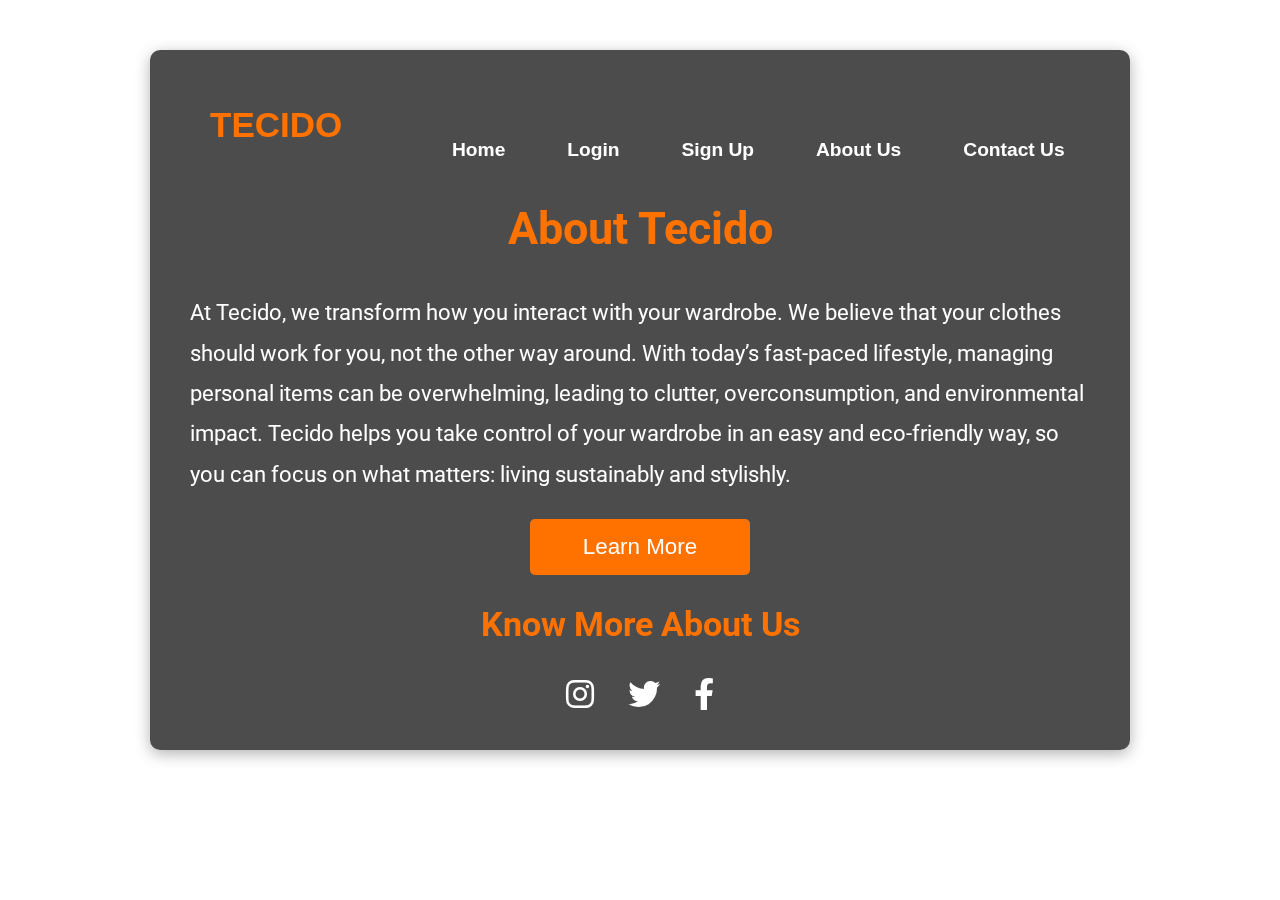
==== templates/about.html @ b3479c62 "Small changes" ====
<!DOCTYPE html>
<html lang="en">
  <head>
    <meta charset="UTF-8" />
    <meta name="viewport" content="width=device-width, initial-scale=1.0" />
    <title>About Tecido</title>
    <link
      href="https://fonts.googleapis.com/css2?family=Roboto:wght@400;700&display=swap"
      rel="stylesheet"
    />
    <link rel="stylesheet" href="/static/styles/about.css" />
    <link
      rel="stylesheet"
      href="https://cdnjs.cloudflare.com/ajax/libs/font-awesome/6.0.0-beta3/css/all.min.css"
    />
    <!-- Font Awesome for icons -->
  </head>
  <body>
    <div class="content">
      <div class="navbar">
        <div class="icon">
          <h2 class="logo">TECIDO</h2>
        </div>
        <div class="menu">
          <ul>
            <li><a href="/">Home</a></li>
            <li><a href="/login">Login</a></li>
            <li><a href="/signup">Sign Up</a></li>
            <li><a href="/about">About Us</a></li>
            <li><a href="/contactus">Contact Us</a></li>
          </ul>
        </div>
      </div>
      <h2>About Tecido</h2>
      <p id="initial-content">
        At Tecido, we transform how you interact with your wardrobe. We believe
        that your clothes should work for you, not the other way around. With
        today’s fast-paced lifestyle, managing personal items can be
        overwhelming, leading to clutter, overconsumption, and environmental
        impact. Tecido helps you take control of your wardrobe in an easy and
        eco-friendly way, so you can focus on what matters: living sustainably
        and stylishly.
      </p>

      <div id="more-content">
        <h3>How It Works</h3>
        <ul>
          <li>
            <strong>Organize:</strong> Keep track of all your clothing and
            accessories in one place, creating a virtual wardrobe that’s easy to
            navigate.
          </li>
          <li>
            <strong>Plan:</strong> Mix and match items to create outfits without
            rummaging through piles of clothes.
          </li>
          <li>
            <strong>Track:</strong> See how often you wear items and receive
            recommendations on what to keep or donate for a clutter-free
            lifestyle.
          </li>
          <li>
            <strong>Sustain:</strong> Gain insights into how your choices affect
            the environment, helping you reduce overconsumption and live more
            sustainably.
          </li>
        </ul>

        <h3>Our Values</h3>
        <ul>
          <li>
            <strong>Sustainability:</strong> We prioritize eco-friendly
            solutions to help you make thoughtful, lasting choices.
          </li>
          <li>
            <strong>Simplicity:</strong> We believe in a clean, simple user
            experience that makes organizing your wardrobe a breeze.
          </li>
          <li>
            <strong>Mindfulness:</strong> Encouraging conscious consumption for
            a balanced, clutter-free life.
          </li>
          <li>
            <strong>Style:</strong> We want you to rediscover the potential of
            your wardrobe and enjoy fashion without compromise.
          </li>
        </ul>

        <h3>Join Us</h3>
        <p>
          Join thousands of others who are decluttering their lives and reducing
          their environmental impact with Tecido. Start your journey toward a
          more sustainable, organized wardrobe today!
        </p>
      </div>

      <button id="learn-more-btn" onclick="toggleContent()">Learn More</button>

      <!-- Social Media Links Section -->
      <div class="social-media">
        <h3>Know More About Us</h3>
        <a
          href="https://www.instagram.com/yourprofile"
          target="_blank"
          class="fab fa-instagram"
        ></a>
        <a
          href="https://twitter.com/yourprofile"
          target="_blank"
          class="fab fa-twitter"
        ></a>
        <a
          href="https://www.facebook.com/yourprofile"
          target="_blank"
          class="fab fa-facebook-f"
        ></a>
      </div>
    </div>

    <script>
      function toggleContent() {
        var moreContent = document.getElementById("more-content");
        var button = document.getElementById("learn-more-btn");
        if (moreContent.style.display === "none") {
          moreContent.style.display = "block";
          button.innerText = "Show Less";
        } else {
          moreContent.style.display = "none";
          button.innerText = "Learn More";
        }
      }
    </script>
  </body>
</html>
---- static/styles/about.css ----
body {
  font-family: "Roboto", sans-serif;
  background-image: url("/static/11.jpg"); /* Use the image name here */
  background-size: cover; /* This makes the background image cover the entire viewport */
  background-position: 30% center; /* Move the background image more to the left */
  background-repeat: no-repeat; /* This prevents the background image from repeating */
  color: #ffffff;
  margin: 0;
  padding: 0;
  box-sizing: border-box;
}
.navbar {
  width: 1200px;
  height: 75px;
  margin: auto;
  display: flex;
  flex-direction: row;
}

.icon {
  width: 200px;
  float: left;
  height: 70px;
}

.logo {
  color: #ff7200;
  font-size: 35px;
  font-family: Arial;
  padding-left: 20px;
  float: left;
  padding-top: 10px;
  margin-top: 5px;
}

.menu {
  width: 700px;
  float: left;
  height: 75px;
}

ul {
  float: left;
  display: flex;
  align-items: center;
  justify-content: flex-end;
}

ul li {
  list-style: none;
  margin-left: 62px;
  margin-top: 27px;
  font-size: 1.2rem;
}

ul li a {
  text-decoration: none;
  color: #fff;
  font-family: Arial;
  font-weight: bold;
  transition: 0.4s ease-in-out;
}

ul li a:hover {
  color: #ff7200;
}

.content {
  background: rgba(0, 0, 0, 0.7); /* Semi-transparent black for glass effect */
  color: #ffffff;
  padding: 40px;
  border-radius: 10px;
  max-width: 900px;
  margin: 50px auto;
  box-shadow: 0 4px 15px rgba(0, 0, 0, 0.3);
  backdrop-filter: blur(10px); /* Blur effect for glassy look */
}

h2,
h3 {
  color: #ff7200; /* Orange color for main headings */
  font-size: 2.8em; /* Increased font size */
  text-align: center;
}

h3 {
  font-size: 2.1em;
  margin-top: 30px;
}

p,
li {
  line-height: 1.8;
  font-size: 1.4em; /* Increased font size for simple sentences */
  color: #ffffff; /* Simple sentences in white */
}

ul {
  list-style-type: none;
  padding: 0;
}

li {
  margin-bottom: 15px;
}

#more-content {
  display: none;
  margin-top: 15px;
  padding: 20px; /* Padding inside the box */
  border: 2px solid #e66000; /* Border color */
  border-radius: 10px; /* Rounded corners */
  background-color: rgba(
    255,
    255,
    255,
    0.1
  ); /* Slightly transparent background */
}

#learn-more-btn {
  display: block;
  background-color: #ff7200; /* Orange background */
  color: white;
  border: none;
  padding: 15px 25px;
  cursor: pointer;
  border-radius: 5px;
  text-align: center;
  font-size: 1.4em; /* Larger button text */
  transition: background-color 0.3s ease, transform 0.2s ease; /* Add transform transition */
  margin: 25px auto;
  width: 220px;
}

#learn-more-btn:hover {
  background-color: #e66000; /* Darker orange on hover */
  transform: scale(1.05); /* Slightly enlarge button on hover */
}

/* Media Queries for responsive design */
@media screen and (max-width: 768px) {
  .content {
    padding: 25px;
  }

  h2 {
    font-size: 2.4em;
  }

  h3 {
    font-size: 1.8em;
  }

  p {
    font-size: 1.2em;
  }

  #learn-more-btn {
    width: 100%;
    font-size: 1.2em;
  }
}

/* Social Media Links Style */
.social-media {
  text-align: center;
  margin-top: 20px;
}

.social-media a {
  margin: 0 15px;
  color: #ffffff; /* Icon color */
  font-size: 2em; /* Size of icons */
  text-decoration: none;
  transition: color 0.3s ease;
}

.social-media a:hover {
  color: #ff7200; /* Change color on hover */
}
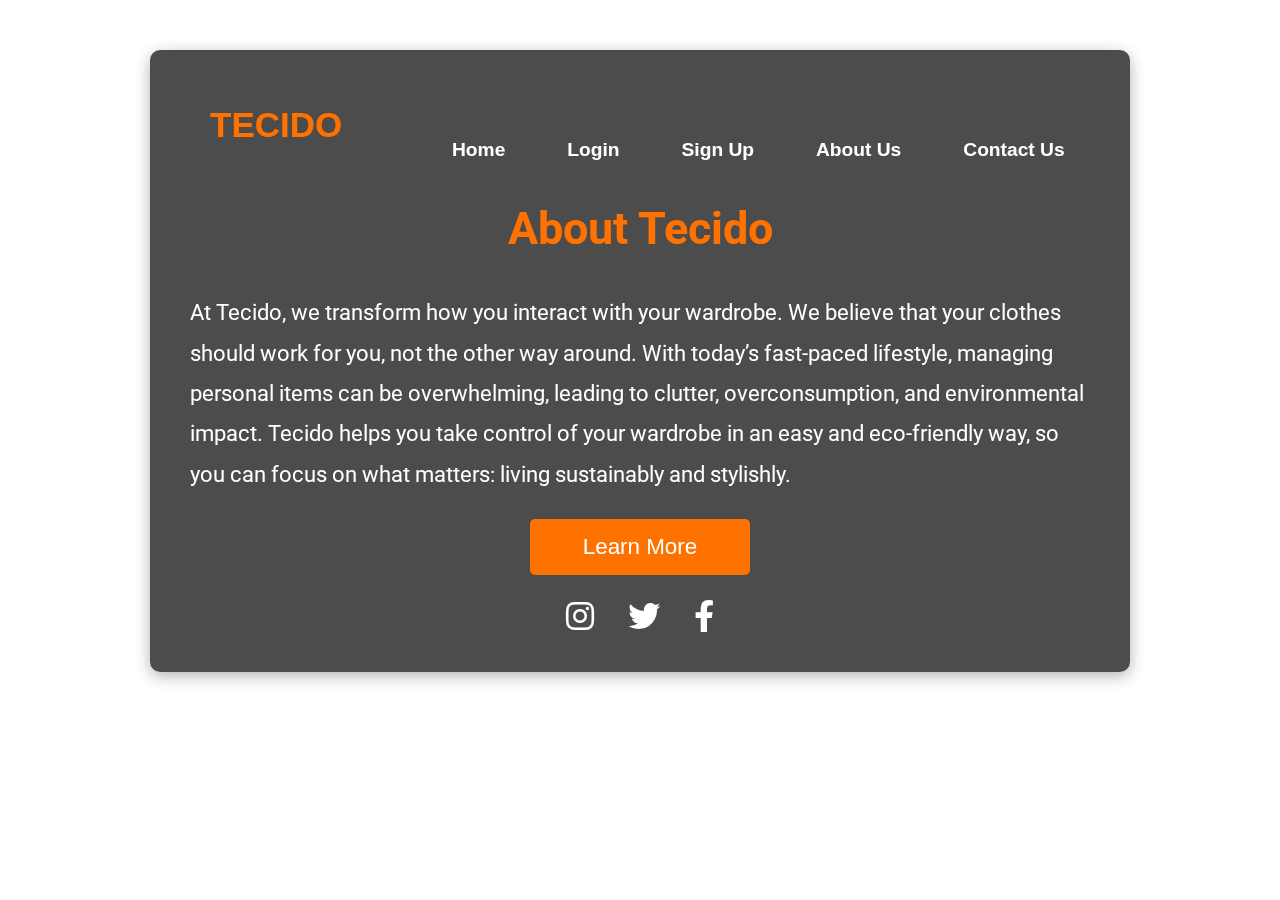
==== commit 5117c60a: "Cards done in home page" ====
--- a/templates/about.html
+++ b/templates/about.html
@@ -98,7 +98,7 @@
 
       <!-- Social Media Links Section -->
       <div class="social-media">
-        <h3>Know More About Us</h3>
+        <!-- <h3>Know More About Us</h3> -->
         <a
           href="https://www.instagram.com/yourprofile"
           target="_blank"
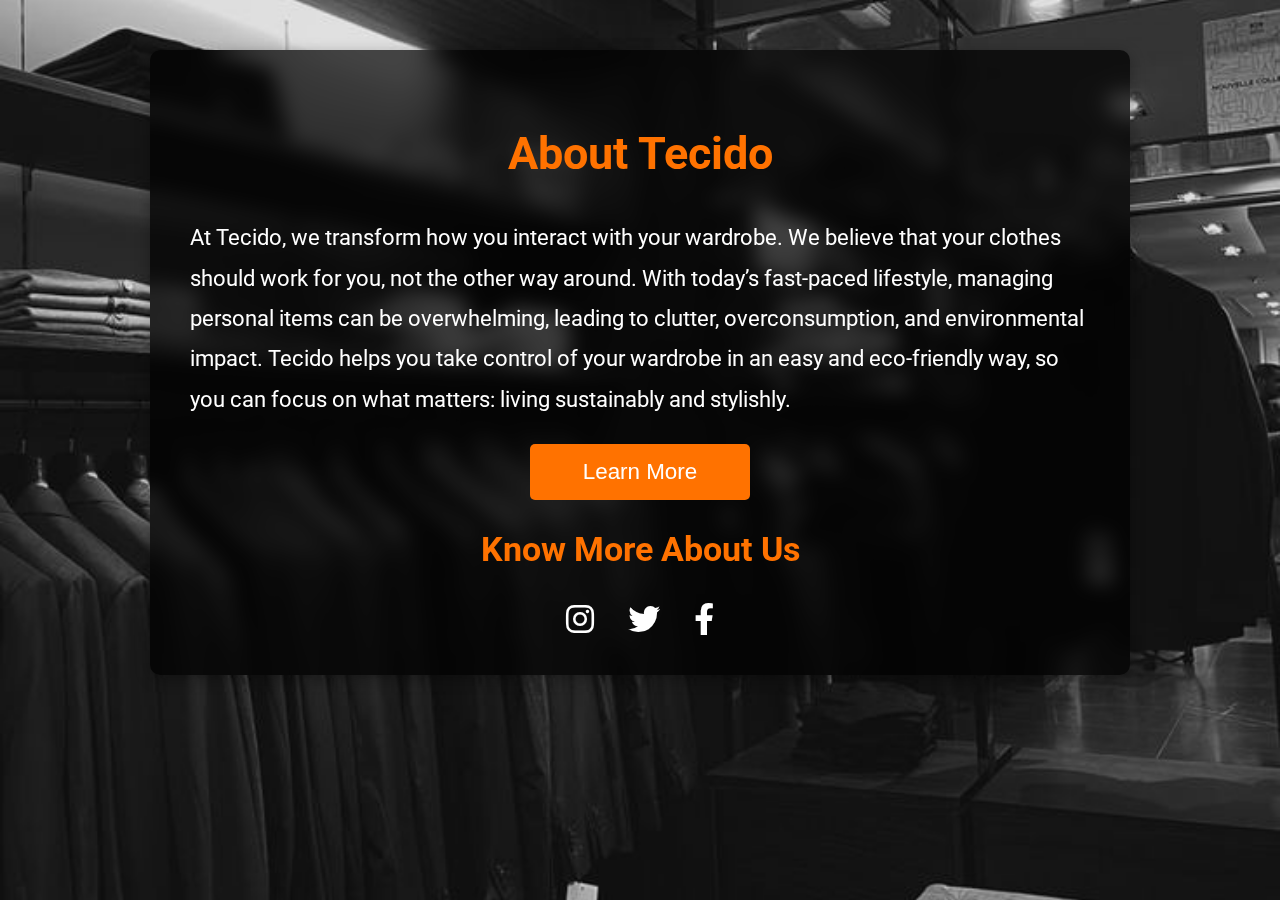
==== commit 6dbfc449: "about page" ====
--- a/templates/about.html
+++ b/templates/about.html
@@ -1,134 +1,184 @@
 <!DOCTYPE html>
 <html lang="en">
-  <head>
-    <meta charset="UTF-8" />
-    <meta name="viewport" content="width=device-width, initial-scale=1.0" />
-    <title>About Tecido</title>
-    <link
-      href="https://fonts.googleapis.com/css2?family=Roboto:wght@400;700&display=swap"
-      rel="stylesheet"
-    />
-    <link rel="stylesheet" href="/static/styles/about.css" />
-    <link
-      rel="stylesheet"
-      href="https://cdnjs.cloudflare.com/ajax/libs/font-awesome/6.0.0-beta3/css/all.min.css"
-    />
-    <!-- Font Awesome for icons -->
-  </head>
-  <body>
-    <div class="content">
-      <div class="navbar">
-        <div class="icon">
-          <h2 class="logo">TECIDO</h2>
-        </div>
-        <div class="menu">
-          <ul>
-            <li><a href="/">Home</a></li>
-            <li><a href="/login">Login</a></li>
-            <li><a href="/signup">Sign Up</a></li>
-            <li><a href="/about">About Us</a></li>
-            <li><a href="/contactus">Contact Us</a></li>
-          </ul>
-        </div>
-      </div>
-      <h2>About Tecido</h2>
-      <p id="initial-content">
-        At Tecido, we transform how you interact with your wardrobe. We believe
-        that your clothes should work for you, not the other way around. With
-        today’s fast-paced lifestyle, managing personal items can be
-        overwhelming, leading to clutter, overconsumption, and environmental
-        impact. Tecido helps you take control of your wardrobe in an easy and
-        eco-friendly way, so you can focus on what matters: living sustainably
-        and stylishly.
-      </p>
+<head>
+  <meta charset="UTF-8">
+  <meta name="viewport" content="width=device-width, initial-scale=1.0">
+  <title>About Tecido</title>
+  <link href="https://fonts.googleapis.com/css2?family=Roboto:wght@400;700&display=swap" rel="stylesheet">
+  <link rel="stylesheet" href="https://cdnjs.cloudflare.com/ajax/libs/font-awesome/6.0.0-beta3/css/all.min.css"> <!-- Font Awesome for icons -->
+  <style>
+    body {
+      font-family: 'Roboto', sans-serif;
+      background-image: url('/static/11.jpg'); /* Use the image name here */
+      background-size: cover; /* This makes the background image cover the entire viewport */
+      background-position: 30% center; /* Move the background image more to the left */
+      background-repeat: no-repeat; /* This prevents the background image from repeating */
+      color: #ffffff;
+      margin: 0;
+      padding: 0;
+      box-sizing: border-box;
+    }
 
-      <div id="more-content">
-        <h3>How It Works</h3>
-        <ul>
-          <li>
-            <strong>Organize:</strong> Keep track of all your clothing and
-            accessories in one place, creating a virtual wardrobe that’s easy to
-            navigate.
-          </li>
-          <li>
-            <strong>Plan:</strong> Mix and match items to create outfits without
-            rummaging through piles of clothes.
-          </li>
-          <li>
-            <strong>Track:</strong> See how often you wear items and receive
-            recommendations on what to keep or donate for a clutter-free
-            lifestyle.
-          </li>
-          <li>
-            <strong>Sustain:</strong> Gain insights into how your choices affect
-            the environment, helping you reduce overconsumption and live more
-            sustainably.
-          </li>
-        </ul>
+    .content {
+      background: rgba(0, 0, 0, 0.7); /* Semi-transparent black for glass effect */
+      color: #ffffff;
+      padding: 40px;
+      border-radius: 10px;
+      max-width: 900px;
+      margin: 50px auto;
+      box-shadow: 0 4px 15px rgba(0, 0, 0, 0.3);
+      backdrop-filter: blur(10px); /* Blur effect for glassy look */
+    }
 
-        <h3>Our Values</h3>
-        <ul>
-          <li>
-            <strong>Sustainability:</strong> We prioritize eco-friendly
-            solutions to help you make thoughtful, lasting choices.
-          </li>
-          <li>
-            <strong>Simplicity:</strong> We believe in a clean, simple user
-            experience that makes organizing your wardrobe a breeze.
-          </li>
-          <li>
-            <strong>Mindfulness:</strong> Encouraging conscious consumption for
-            a balanced, clutter-free life.
-          </li>
-          <li>
-            <strong>Style:</strong> We want you to rediscover the potential of
-            your wardrobe and enjoy fashion without compromise.
-          </li>
-        </ul>
+    h2, h3 {
+      color: #ff7200; /* Orange color for main headings */
+      font-size: 2.8em; /* Increased font size */
+      text-align: center;
+    }
 
-        <h3>Join Us</h3>
-        <p>
-          Join thousands of others who are decluttering their lives and reducing
-          their environmental impact with Tecido. Start your journey toward a
-          more sustainable, organized wardrobe today!
-        </p>
-      </div>
+    h3 {
+      font-size: 2.1em;
+      margin-top: 30px;
+    }
 
-      <button id="learn-more-btn" onclick="toggleContent()">Learn More</button>
+    p, li {
+      line-height: 1.8;
+      font-size: 1.4em; /* Increased font size for simple sentences */
+      color: #ffffff; /* Simple sentences in white */
+    }
 
-      <!-- Social Media Links Section -->
-      <div class="social-media">
-        <!-- <h3>Know More About Us</h3> -->
-        <a
-          href="https://www.instagram.com/yourprofile"
-          target="_blank"
-          class="fab fa-instagram"
-        ></a>
-        <a
-          href="https://twitter.com/yourprofile"
-          target="_blank"
-          class="fab fa-twitter"
-        ></a>
-        <a
-          href="https://www.facebook.com/yourprofile"
-          target="_blank"
-          class="fab fa-facebook-f"
-        ></a>
-      </div>
+    ul {
+      list-style-type: none;
+      padding: 0;
+    }
+
+    li {
+      margin-bottom: 15px;
+    }
+
+    #more-content {
+      display: none;
+      margin-top: 15px;
+      padding: 20px; /* Padding inside the box */
+      border: 2px solid #e66000; /* Border color */
+      border-radius: 10px; /* Rounded corners */
+      background-color: rgba(255, 255, 255, 0.1); /* Slightly transparent background */
+    }
+
+    #learn-more-btn {
+      display: block;
+      background-color: #ff7200; /* Orange background */
+      color: white;
+      border: none;
+      padding: 15px 25px;
+      cursor: pointer;
+      border-radius: 5px;
+      text-align: center;
+      font-size: 1.4em; /* Larger button text */
+      transition: background-color 0.3s ease, transform 0.2s ease; /* Add transform transition */
+      margin: 25px auto;
+      width: 220px;
+    }
+
+    #learn-more-btn:hover {
+      background-color: #e66000; /* Darker orange on hover */
+      transform: scale(1.05); /* Slightly enlarge button on hover */
+    }
+
+    /* Media Queries for responsive design */
+    @media screen and (max-width: 768px) {
+      .content {
+        padding: 25px;
+      }
+
+      h2 {
+        font-size: 2.4em;
+      }
+
+      h3 {
+        font-size: 1.8em;
+      }
+
+      p {
+        font-size: 1.2em;
+      }
+
+      #learn-more-btn {
+        width: 100%;
+        font-size: 1.2em;
+      }
+    }
+
+    /* Social Media Links Style */
+    .social-media {
+      text-align: center;
+      margin-top: 20px;
+    }
+
+    .social-media a {
+      margin: 0 15px;
+      color: #ffffff; /* Icon color */
+      font-size: 2em; /* Size of icons */
+      text-decoration: none;
+      transition: color 0.3s ease;
+    }
+
+    .social-media a:hover {
+      color: #ff7200; /* Change color on hover */
+    }
+  </style>
+</head>
+<body>
+
+  <div class="content">
+    <h2>About Tecido</h2>
+    <p id="initial-content">At Tecido, we transform how you interact with your wardrobe. We believe that your clothes should work for you, not the other way around. With today’s fast-paced lifestyle, managing personal items can be overwhelming, leading to clutter, overconsumption, and environmental impact. Tecido helps you take control of your wardrobe in an easy and eco-friendly way, so you can focus on what matters: living sustainably and stylishly.</p>
+    
+    <div id="more-content">
+      <h3>How It Works</h3>
+      <ul>
+        <li><strong>Organize:</strong> Keep track of all your clothing and accessories in one place, creating a virtual wardrobe that’s easy to navigate.</li>
+        <li><strong>Plan:</strong> Mix and match items to create outfits without rummaging through piles of clothes.</li>
+        <li><strong>Track:</strong> See how often you wear items and receive recommendations on what to keep or donate for a clutter-free lifestyle.</li>
+        <li><strong>Sustain:</strong> Gain insights into how your choices affect the environment, helping you reduce overconsumption and live more sustainably.</li>
+      </ul>
+      
+      <h3>Our Values</h3>
+      <ul>
+        <li><strong>Sustainability:</strong> We prioritize eco-friendly solutions to help you make thoughtful, lasting choices.</li>
+        <li><strong>Simplicity:</strong> We believe in a clean, simple user experience that makes organizing your wardrobe a breeze.</li>
+        <li><strong>Mindfulness:</strong> Encouraging conscious consumption for a balanced, clutter-free life.</li>
+        <li><strong>Style:</strong> We want you to rediscover the potential of your wardrobe and enjoy fashion without compromise.</li>
+      </ul>
+      
+      <h3>Join Us</h3>
+      <p>Join thousands of others who are decluttering their lives and reducing their environmental impact with Tecido. Start your journey toward a more sustainable, organized wardrobe today!</p>
     </div>
 
-    <script>
-      function toggleContent() {
-        var moreContent = document.getElementById("more-content");
-        var button = document.getElementById("learn-more-btn");
-        if (moreContent.style.display === "none") {
-          moreContent.style.display = "block";
-          button.innerText = "Show Less";
-        } else {
-          moreContent.style.display = "none";
-          button.innerText = "Learn More";
-        }
+    <button id="learn-more-btn" onclick="toggleContent()">Learn More</button>
+
+    <!-- Social Media Links Section -->
+    <div class="social-media">
+      <h3>Know More About Us</h3>
+      <a href="https://www.instagram.com/yourprofile" target="_blank" class="fab fa-instagram"></a>
+      <a href="https://twitter.com/yourprofile" target="_blank" class="fab fa-twitter"></a>
+      <a href="https://www.facebook.com/yourprofile" target="_blank" class="fab fa-facebook-f"></a>
+    </div>
+  </div>
+
+  <script>
+    function toggleContent() {
+      var moreContent = document.getElementById('more-content');
+      var button = document.getElementById('learn-more-btn');
+      if (moreContent.style.display === 'none') {
+        moreContent.style.display = 'block';
+        button.innerText = 'Show Less';
+      } else {
+        moreContent.style.display = 'none';
+        button.innerText = 'Learn More';
       }
-    </script>
-  </body>
+    }
+  </script>
+
+</body>
 </html>
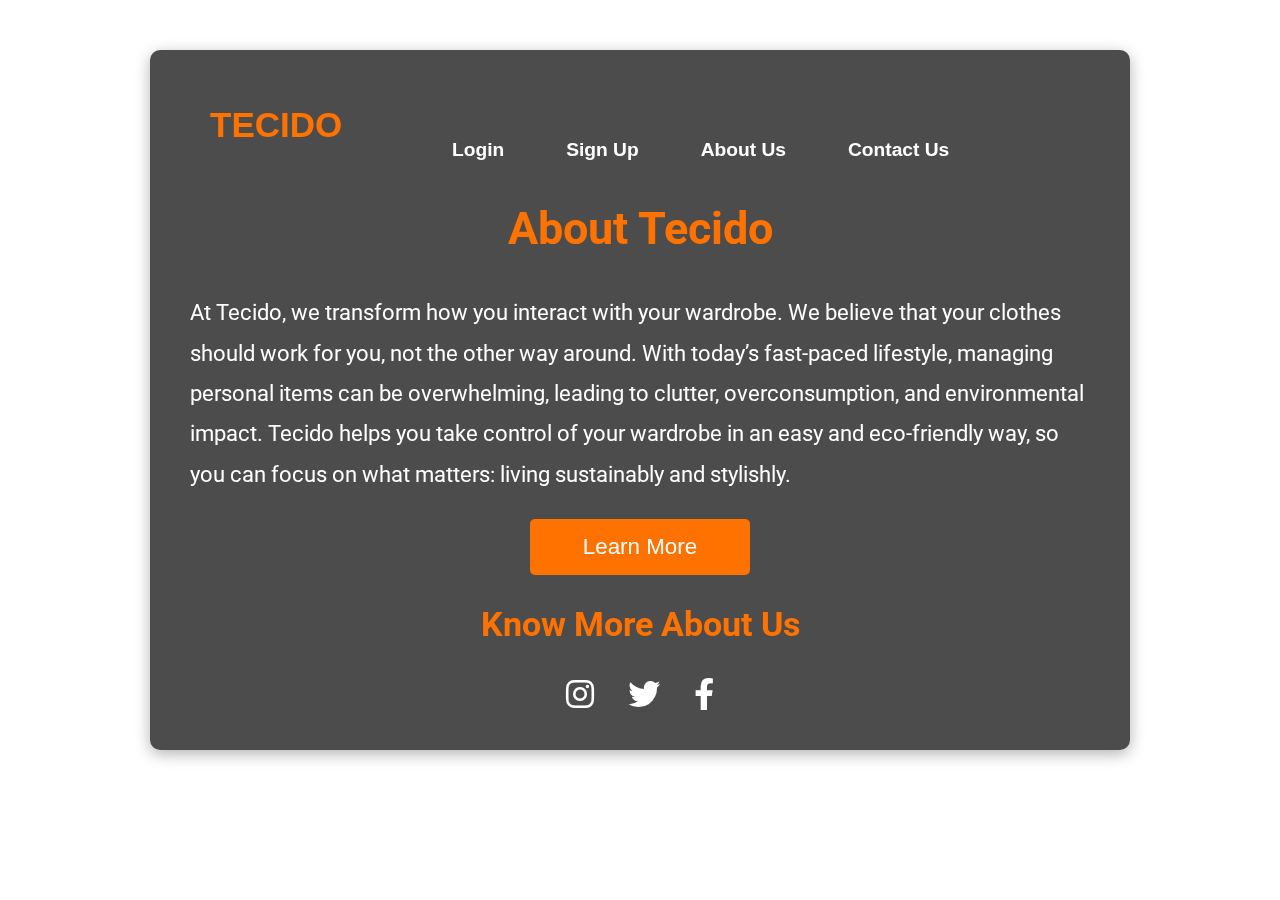
==== commit 326f1fa4: "navbar added" ====
--- a/templates/about.html
+++ b/templates/about.html
@@ -9,7 +9,7 @@
   <style>
     body {
       font-family: 'Roboto', sans-serif;
-      background-image: url('/static/11.jpg'); /* Use the image name here */
+      background-image: url('11.jpg'); /* Use the image name here */
       background-size: cover; /* This makes the background image cover the entire viewport */
       background-position: 30% center; /* Move the background image more to the left */
       background-repeat: no-repeat; /* This prevents the background image from repeating */
@@ -18,6 +18,59 @@
       padding: 0;
       box-sizing: border-box;
     }
+    .navbar {
+    width: 1200px;
+    height: 75px;
+    margin: auto;
+}
+
+.icon {
+    width: 200px;
+    float: left;
+    height: 70px;
+}
+
+.logo {
+    color: #ff7200;
+    font-size: 35px;
+    font-family: Arial;
+    padding-left: 20px;
+    float: left;
+    padding-top: 10px;
+    margin-top: 5px;
+}
+
+.menu {
+    width: 700px;
+    float: left;
+    height: 75px;
+}
+
+ul {
+    float: left;
+    display: flex;
+    align-items: center;
+    justify-content: flex-end;
+}
+
+ul li {
+    list-style: none;
+    margin-left: 62px;
+    margin-top: 27px;
+    font-size: 1.2rem;
+}
+
+ul li a {
+    text-decoration: none;
+    color: #fff;
+    font-family: Arial;
+    font-weight: bold;
+    transition: 0.4s ease-in-out;
+}
+
+ul li a:hover {
+    color: #ff7200;
+}
 
     .content {
       background: rgba(0, 0, 0, 0.7); /* Semi-transparent black for glass effect */
@@ -131,6 +184,19 @@
 <body>
 
   <div class="content">
+    <div class="navbar">
+      <div class="icon">
+          <h2 class="logo">TECIDO</h2>
+      </div>
+      <div class="menu">
+          <ul>
+              <li><a href="#">Login</a></li>
+              <li><a href="#">Sign Up</a></li>
+              <li><a href="#">About Us</a></li>
+              <li><a href="#">Contact Us</a></li>
+          </ul>
+      </div>
+  </div>
     <h2>About Tecido</h2>
     <p id="initial-content">At Tecido, we transform how you interact with your wardrobe. We believe that your clothes should work for you, not the other way around. With today’s fast-paced lifestyle, managing personal items can be overwhelming, leading to clutter, overconsumption, and environmental impact. Tecido helps you take control of your wardrobe in an easy and eco-friendly way, so you can focus on what matters: living sustainably and stylishly.</p>
     
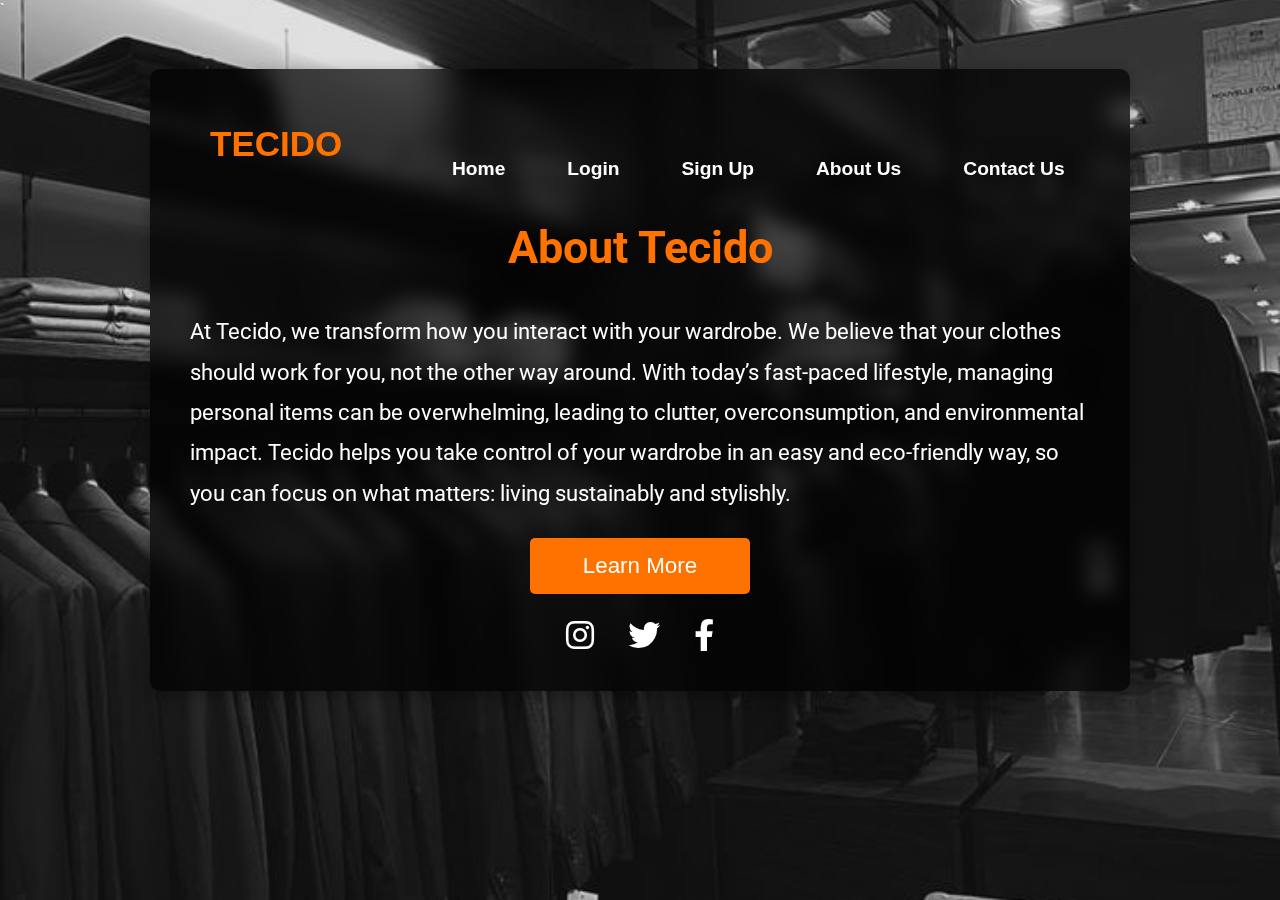
==== commit 48ea64d1: "Final changes" ====
--- a/templates/about.html
+++ b/templates/about.html
@@ -1,250 +1,135 @@
 <!DOCTYPE html>
 <html lang="en">
-<head>
-  <meta charset="UTF-8">
-  <meta name="viewport" content="width=device-width, initial-scale=1.0">
-  <title>About Tecido</title>
-  <link href="https://fonts.googleapis.com/css2?family=Roboto:wght@400;700&display=swap" rel="stylesheet">
-  <link rel="stylesheet" href="https://cdnjs.cloudflare.com/ajax/libs/font-awesome/6.0.0-beta3/css/all.min.css"> <!-- Font Awesome for icons -->
-  <style>
-    body {
-      font-family: 'Roboto', sans-serif;
-      background-image: url('11.jpg'); /* Use the image name here */
-      background-size: cover; /* This makes the background image cover the entire viewport */
-      background-position: 30% center; /* Move the background image more to the left */
-      background-repeat: no-repeat; /* This prevents the background image from repeating */
-      color: #ffffff;
-      margin: 0;
-      padding: 0;
-      box-sizing: border-box;
-    }
-    .navbar {
-    width: 1200px;
-    height: 75px;
-    margin: auto;
-}
+  <head>
+    <meta charset="UTF-8" />
+    <meta name="viewport" content="width=device-width, initial-scale=1.0" />
+    <title>About Tecido</title>
+    <link
+      href="https://fonts.googleapis.com/css2?family=Roboto:wght@400;700&display=swap"
+      rel="stylesheet"
+    />
+    <link rel="stylesheet" href="/static/styles/about.css" />
+    <link
+      rel="stylesheet"
+      href="https://cdnjs.cloudflare.com/ajax/libs/font-awesome/6.0.0-beta3/css/all.min.css"
+    />
+    <!-- Font Awesome for icons -->
+  </head>
+  <body>
+    `
+    <div class="content">
+      <div class="navbar">
+        <div class="icon">
+          <h2 class="logo">TECIDO</h2>
+        </div>
+        <div class="menu">
+          <ul>
+            <li><a href="/">Home</a></li>
+            <li><a href="/login">Login</a></li>
+            <li><a href="/signup">Sign Up</a></li>
+            <li><a href="/about">About Us</a></li>
+            <li><a href="/contactus">Contact Us</a></li>
+          </ul>
+        </div>
+      </div>
+      <h2>About Tecido</h2>
+      <p id="initial-content">
+        At Tecido, we transform how you interact with your wardrobe. We believe
+        that your clothes should work for you, not the other way around. With
+        today’s fast-paced lifestyle, managing personal items can be
+        overwhelming, leading to clutter, overconsumption, and environmental
+        impact. Tecido helps you take control of your wardrobe in an easy and
+        eco-friendly way, so you can focus on what matters: living sustainably
+        and stylishly.
+      </p>
 
-.icon {
-    width: 200px;
-    float: left;
-    height: 70px;
-}
+      <div id="more-content">
+        <h3>How It Works</h3>
+        <ul>
+          <li>
+            <strong>Organize:</strong> Keep track of all your clothing and
+            accessories in one place, creating a virtual wardrobe that’s easy to
+            navigate.
+          </li>
+          <li>
+            <strong>Plan:</strong> Mix and match items to create outfits without
+            rummaging through piles of clothes.
+          </li>
+          <li>
+            <strong>Track:</strong> See how often you wear items and receive
+            recommendations on what to keep or donate for a clutter-free
+            lifestyle.
+          </li>
+          <li>
+            <strong>Sustain:</strong> Gain insights into how your choices affect
+            the environment, helping you reduce overconsumption and live more
+            sustainably.
+          </li>
+        </ul>
 
-.logo {
-    color: #ff7200;
-    font-size: 35px;
-    font-family: Arial;
-    padding-left: 20px;
-    float: left;
-    padding-top: 10px;
-    margin-top: 5px;
-}
+        <h3>Our Values</h3>
+        <ul>
+          <li>
+            <strong>Sustainability:</strong> We prioritize eco-friendly
+            solutions to help you make thoughtful, lasting choices.
+          </li>
+          <li>
+            <strong>Simplicity:</strong> We believe in a clean, simple user
+            experience that makes organizing your wardrobe a breeze.
+          </li>
+          <li>
+            <strong>Mindfulness:</strong> Encouraging conscious consumption for
+            a balanced, clutter-free life.
+          </li>
+          <li>
+            <strong>Style:</strong> We want you to rediscover the potential of
+            your wardrobe and enjoy fashion without compromise.
+          </li>
+        </ul>
 
-.menu {
-    width: 700px;
-    float: left;
-    height: 75px;
-}
+        <h3>Join Us</h3>
+        <p>
+          Join thousands of others who are decluttering their lives and reducing
+          their environmental impact with Tecido. Start your journey toward a
+          more sustainable, organized wardrobe today!
+        </p>
+      </div>
 
-ul {
-    float: left;
-    display: flex;
-    align-items: center;
-    justify-content: flex-end;
-}
+      <button id="learn-more-btn" onclick="toggleContent()">Learn More</button>
 
-ul li {
-    list-style: none;
-    margin-left: 62px;
-    margin-top: 27px;
-    font-size: 1.2rem;
-}
-
-ul li a {
-    text-decoration: none;
-    color: #fff;
-    font-family: Arial;
-    font-weight: bold;
-    transition: 0.4s ease-in-out;
-}
-
-ul li a:hover {
-    color: #ff7200;
-}
-
-    .content {
-      background: rgba(0, 0, 0, 0.7); /* Semi-transparent black for glass effect */
-      color: #ffffff;
-      padding: 40px;
-      border-radius: 10px;
-      max-width: 900px;
-      margin: 50px auto;
-      box-shadow: 0 4px 15px rgba(0, 0, 0, 0.3);
-      backdrop-filter: blur(10px); /* Blur effect for glassy look */
-    }
-
-    h2, h3 {
-      color: #ff7200; /* Orange color for main headings */
-      font-size: 2.8em; /* Increased font size */
-      text-align: center;
-    }
-
-    h3 {
-      font-size: 2.1em;
-      margin-top: 30px;
-    }
-
-    p, li {
-      line-height: 1.8;
-      font-size: 1.4em; /* Increased font size for simple sentences */
-      color: #ffffff; /* Simple sentences in white */
-    }
-
-    ul {
-      list-style-type: none;
-      padding: 0;
-    }
-
-    li {
-      margin-bottom: 15px;
-    }
-
-    #more-content {
-      display: none;
-      margin-top: 15px;
-      padding: 20px; /* Padding inside the box */
-      border: 2px solid #e66000; /* Border color */
-      border-radius: 10px; /* Rounded corners */
-      background-color: rgba(255, 255, 255, 0.1); /* Slightly transparent background */
-    }
-
-    #learn-more-btn {
-      display: block;
-      background-color: #ff7200; /* Orange background */
-      color: white;
-      border: none;
-      padding: 15px 25px;
-      cursor: pointer;
-      border-radius: 5px;
-      text-align: center;
-      font-size: 1.4em; /* Larger button text */
-      transition: background-color 0.3s ease, transform 0.2s ease; /* Add transform transition */
-      margin: 25px auto;
-      width: 220px;
-    }
-
-    #learn-more-btn:hover {
-      background-color: #e66000; /* Darker orange on hover */
-      transform: scale(1.05); /* Slightly enlarge button on hover */
-    }
-
-    /* Media Queries for responsive design */
-    @media screen and (max-width: 768px) {
-      .content {
-        padding: 25px;
-      }
-
-      h2 {
-        font-size: 2.4em;
-      }
-
-      h3 {
-        font-size: 1.8em;
-      }
-
-      p {
-        font-size: 1.2em;
-      }
-
-      #learn-more-btn {
-        width: 100%;
-        font-size: 1.2em;
-      }
-    }
-
-    /* Social Media Links Style */
-    .social-media {
-      text-align: center;
-      margin-top: 20px;
-    }
-
-    .social-media a {
-      margin: 0 15px;
-      color: #ffffff; /* Icon color */
-      font-size: 2em; /* Size of icons */
-      text-decoration: none;
-      transition: color 0.3s ease;
-    }
-
-    .social-media a:hover {
-      color: #ff7200; /* Change color on hover */
-    }
-  </style>
-</head>
-<body>
-
-  <div class="content">
-    <div class="navbar">
-      <div class="icon">
-          <h2 class="logo">TECIDO</h2>
+      <!-- Social Media Links Section -->
+      <div class="social-media">
+        <!-- <h3>Know More About Us</h3> -->
+        <a
+          href="https://www.instagram.com/yourprofile"
+          target="_blank"
+          class="fab fa-instagram"
+        ></a>
+        <a
+          href="https://twitter.com/yourprofile"
+          target="_blank"
+          class="fab fa-twitter"
+        ></a>
+        <a
+          href="https://www.facebook.com/yourprofile"
+          target="_blank"
+          class="fab fa-facebook-f"
+        ></a>
       </div>
-      <div class="menu">
-          <ul>
-              <li><a href="#">Login</a></li>
-              <li><a href="#">Sign Up</a></li>
-              <li><a href="#">About Us</a></li>
-              <li><a href="#">Contact Us</a></li>
-          </ul>
-      </div>
-  </div>
-    <h2>About Tecido</h2>
-    <p id="initial-content">At Tecido, we transform how you interact with your wardrobe. We believe that your clothes should work for you, not the other way around. With today’s fast-paced lifestyle, managing personal items can be overwhelming, leading to clutter, overconsumption, and environmental impact. Tecido helps you take control of your wardrobe in an easy and eco-friendly way, so you can focus on what matters: living sustainably and stylishly.</p>
-    
-    <div id="more-content">
-      <h3>How It Works</h3>
-      <ul>
-        <li><strong>Organize:</strong> Keep track of all your clothing and accessories in one place, creating a virtual wardrobe that’s easy to navigate.</li>
-        <li><strong>Plan:</strong> Mix and match items to create outfits without rummaging through piles of clothes.</li>
-        <li><strong>Track:</strong> See how often you wear items and receive recommendations on what to keep or donate for a clutter-free lifestyle.</li>
-        <li><strong>Sustain:</strong> Gain insights into how your choices affect the environment, helping you reduce overconsumption and live more sustainably.</li>
-      </ul>
-      
-      <h3>Our Values</h3>
-      <ul>
-        <li><strong>Sustainability:</strong> We prioritize eco-friendly solutions to help you make thoughtful, lasting choices.</li>
-        <li><strong>Simplicity:</strong> We believe in a clean, simple user experience that makes organizing your wardrobe a breeze.</li>
-        <li><strong>Mindfulness:</strong> Encouraging conscious consumption for a balanced, clutter-free life.</li>
-        <li><strong>Style:</strong> We want you to rediscover the potential of your wardrobe and enjoy fashion without compromise.</li>
-      </ul>
-      
-      <h3>Join Us</h3>
-      <p>Join thousands of others who are decluttering their lives and reducing their environmental impact with Tecido. Start your journey toward a more sustainable, organized wardrobe today!</p>
     </div>
 
-    <button id="learn-more-btn" onclick="toggleContent()">Learn More</button>
-
-    <!-- Social Media Links Section -->
-    <div class="social-media">
-      <h3>Know More About Us</h3>
-      <a href="https://www.instagram.com/yourprofile" target="_blank" class="fab fa-instagram"></a>
-      <a href="https://twitter.com/yourprofile" target="_blank" class="fab fa-twitter"></a>
-      <a href="https://www.facebook.com/yourprofile" target="_blank" class="fab fa-facebook-f"></a>
-    </div>
-  </div>
-
-  <script>
-    function toggleContent() {
-      var moreContent = document.getElementById('more-content');
-      var button = document.getElementById('learn-more-btn');
-      if (moreContent.style.display === 'none') {
-        moreContent.style.display = 'block';
-        button.innerText = 'Show Less';
-      } else {
-        moreContent.style.display = 'none';
-        button.innerText = 'Learn More';
+    <script>
+      function toggleContent() {
+        var moreContent = document.getElementById("more-content");
+        var button = document.getElementById("learn-more-btn");
+        if (moreContent.style.display === "none") {
+          moreContent.style.display = "block";
+          button.innerText = "Show Less";
+        } else {
+          moreContent.style.display = "none";
+          button.innerText = "Learn More";
+        }
       }
-    }
-  </script>
-
-</body>
+    </script>
+  </body>
 </html>
--- a/static/styles/about.css
+++ b/static/styles/about.css
@@ -0,0 +1,181 @@
+body {
+  font-family: "Roboto", sans-serif;
+  background-image: url("/static/11.jpg"); /* Use the image name here */
+  background-size: cover; /* This makes the background image cover the entire viewport */
+  background-position: 30% center; /* Move the background image more to the left */
+  background-repeat: no-repeat; /* This prevents the background image from repeating */
+  color: #ffffff;
+  margin: 0;
+  padding: 0;
+  box-sizing: border-box;
+}
+.navbar {
+  width: 1200px;
+  height: 75px;
+  margin: auto;
+  display: flex;
+  flex-direction: row;
+}
+
+.icon {
+  width: 200px;
+  float: left;
+  height: 70px;
+}
+
+.logo {
+  color: #ff7200;
+  font-size: 35px;
+  font-family: Arial;
+  padding-left: 20px;
+  float: left;
+  padding-top: 10px;
+  margin-top: 5px;
+}
+
+.menu {
+  width: 700px;
+  float: left;
+  height: 75px;
+}
+
+ul {
+  float: left;
+  display: flex;
+  align-items: center;
+  justify-content: flex-end;
+}
+
+ul li {
+  list-style: none;
+  margin-left: 62px;
+  margin-top: 27px;
+  font-size: 1.2rem;
+}
+
+ul li a {
+  text-decoration: none;
+  color: #fff;
+  font-family: Arial;
+  font-weight: bold;
+  transition: 0.4s ease-in-out;
+}
+
+ul li a:hover {
+  color: #ff7200;
+}
+
+.content {
+  background: rgba(0, 0, 0, 0.7); /* Semi-transparent black for glass effect */
+  color: #ffffff;
+  padding: 40px;
+  border-radius: 10px;
+  max-width: 900px;
+  margin: 50px auto;
+  box-shadow: 0 4px 15px rgba(0, 0, 0, 0.3);
+  backdrop-filter: blur(10px); /* Blur effect for glassy look */
+}
+
+h2,
+h3 {
+  color: #ff7200; /* Orange color for main headings */
+  font-size: 2.8em; /* Increased font size */
+  text-align: center;
+}
+
+h3 {
+  font-size: 2.1em;
+  margin-top: 30px;
+}
+
+p,
+li {
+  line-height: 1.8;
+  font-size: 1.4em; /* Increased font size for simple sentences */
+  color: #ffffff; /* Simple sentences in white */
+}
+
+ul {
+  list-style-type: none;
+  padding: 0;
+}
+
+li {
+  margin-bottom: 15px;
+}
+
+#more-content {
+  display: none;
+  margin-top: 15px;
+  padding: 20px; /* Padding inside the box */
+  border: 2px solid #e66000; /* Border color */
+  border-radius: 10px; /* Rounded corners */
+  background-color: rgba(
+    255,
+    255,
+    255,
+    0.1
+  ); /* Slightly transparent background */
+}
+
+#learn-more-btn {
+  display: block;
+  background-color: #ff7200; /* Orange background */
+  color: white;
+  border: none;
+  padding: 15px 25px;
+  cursor: pointer;
+  border-radius: 5px;
+  text-align: center;
+  font-size: 1.4em; /* Larger button text */
+  transition: background-color 0.3s ease, transform 0.2s ease; /* Add transform transition */
+  margin: 25px auto;
+  width: 220px;
+}
+
+#learn-more-btn:hover {
+  background-color: #e66000; /* Darker orange on hover */
+  transform: scale(1.05); /* Slightly enlarge button on hover */
+}
+
+/* Media Queries for responsive design */
+@media screen and (max-width: 768px) {
+  .content {
+    padding: 25px;
+  }
+
+  h2 {
+    font-size: 2.4em;
+  }
+
+  h3 {
+    font-size: 1.8em;
+  }
+
+  p {
+    font-size: 1.2em;
+  }
+
+  #learn-more-btn {
+    width: 100%;
+    font-size: 1.2em;
+  }
+}
+
+/* Social Media Links Style */
+.social-media {
+  text-align: center;
+  margin-top: 20px;
+}
+
+.social-media a {
+  margin: 0 15px;
+  color: #ffffff; /* Icon color */
+  font-size: 2em; /* Size of icons */
+  text-decoration: none;
+  transition: color 0.3s ease;
+}
+
+.social-media a:hover {
+  color: #ff7200; /* Change color on hover */
+}
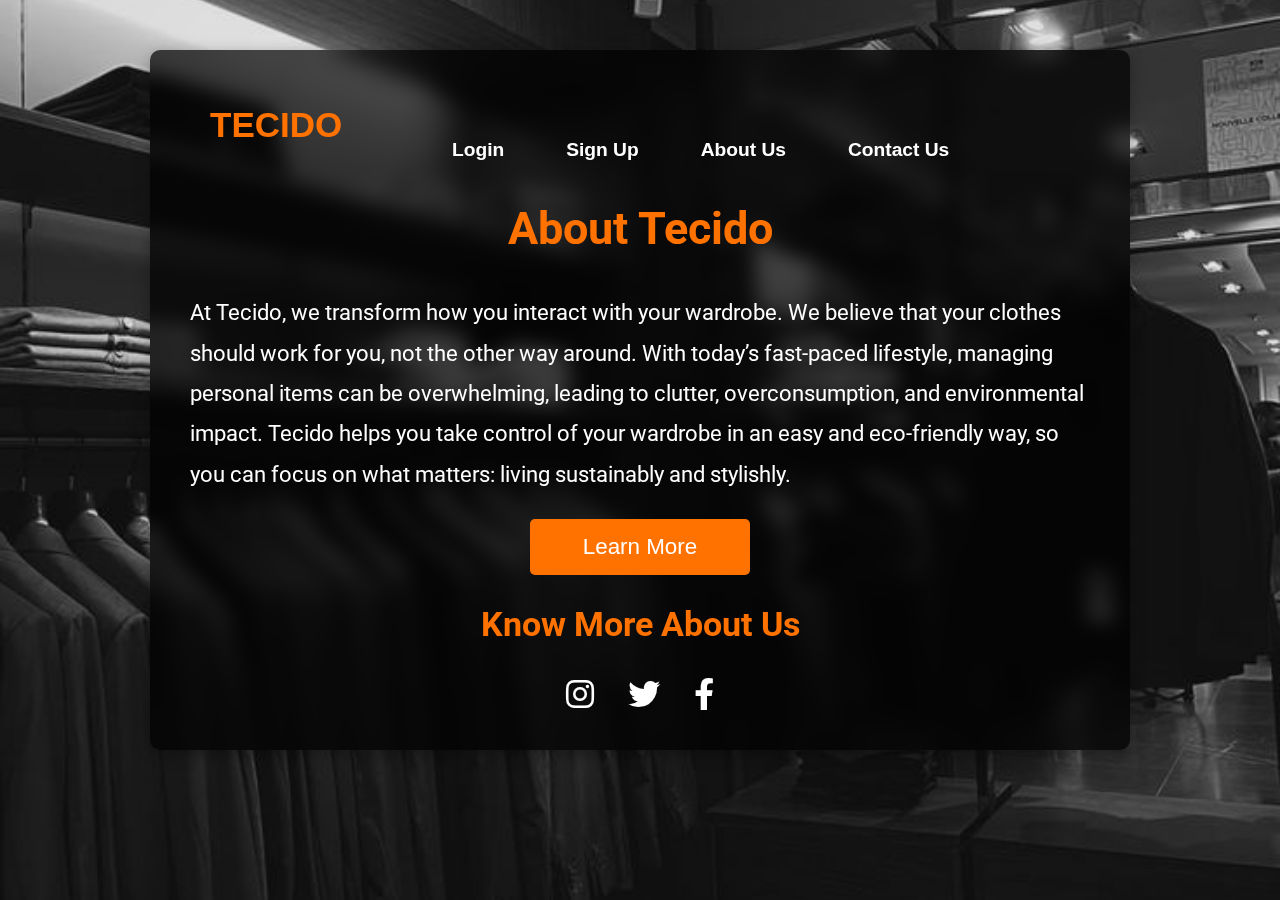
==== commit 96be7448: "about us page fix" ====
--- a/templates/about.html
+++ b/templates/about.html
@@ -1,135 +1,250 @@
 <!DOCTYPE html>
 <html lang="en">
-  <head>
-    <meta charset="UTF-8" />
-    <meta name="viewport" content="width=device-width, initial-scale=1.0" />
-    <title>About Tecido</title>
-    <link
-      href="https://fonts.googleapis.com/css2?family=Roboto:wght@400;700&display=swap"
-      rel="stylesheet"
-    />
-    <link rel="stylesheet" href="/static/styles/about.css" />
-    <link
-      rel="stylesheet"
-      href="https://cdnjs.cloudflare.com/ajax/libs/font-awesome/6.0.0-beta3/css/all.min.css"
-    />
-    <!-- Font Awesome for icons -->
-  </head>
-  <body>
-    `
-    <div class="content">
-      <div class="navbar">
-        <div class="icon">
+<head>
+  <meta charset="UTF-8">
+  <meta name="viewport" content="width=device-width, initial-scale=1.0">
+  <title>About Tecido</title>
+  <link href="https://fonts.googleapis.com/css2?family=Roboto:wght@400;700&display=swap" rel="stylesheet">
+  <link rel="stylesheet" href="https://cdnjs.cloudflare.com/ajax/libs/font-awesome/6.0.0-beta3/css/all.min.css"> <!-- Font Awesome for icons -->
+  <style>
+    body {
+      font-family: 'Roboto', sans-serif;
+      background-image: url('/static/11.jpg'); /* Use the image name here */
+      background-size: cover; /* This makes the background image cover the entire viewport */
+      background-position: 30% center; /* Move the background image more to the left */
+      background-repeat: no-repeat; /* This prevents the background image from repeating */
+      color: #ffffff;
+      margin: 0;
+      padding: 0;
+      box-sizing: border-box;
+    }
+    .navbar {
+    width: 1200px;
+    height: 75px;
+    margin: auto;
+}
+
+.icon {
+    width: 200px;
+    float: left;
+    height: 70px;
+}
+
+.logo {
+    color: #ff7200;
+    font-size: 35px;
+    font-family: Arial;
+    padding-left: 20px;
+    float: left;
+    padding-top: 10px;
+    margin-top: 5px;
+}
+
+.menu {
+    width: 700px;
+    float: left;
+    height: 75px;
+}
+
+ul {
+    float: left;
+    display: flex;
+    align-items: center;
+    justify-content: flex-end;
+}
+
+ul li {
+    list-style: none;
+    margin-left: 62px;
+    margin-top: 27px;
+    font-size: 1.2rem;
+}
+
+ul li a {
+    text-decoration: none;
+    color: #fff;
+    font-family: Arial;
+    font-weight: bold;
+    transition: 0.4s ease-in-out;
+}
+
+ul li a:hover {
+    color: #ff7200;
+}
+
+    .content {
+      background: rgba(0, 0, 0, 0.7); /* Semi-transparent black for glass effect */
+      color: #ffffff;
+      padding: 40px;
+      border-radius: 10px;
+      max-width: 900px;
+      margin: 50px auto;
+      box-shadow: 0 4px 15px rgba(0, 0, 0, 0.3);
+      backdrop-filter: blur(10px); /* Blur effect for glassy look */
+    }
+
+    h2, h3 {
+      color: #ff7200; /* Orange color for main headings */
+      font-size: 2.8em; /* Increased font size */
+      text-align: center;
+    }
+
+    h3 {
+      font-size: 2.1em;
+      margin-top: 30px;
+    }
+
+    p, li {
+      line-height: 1.8;
+      font-size: 1.4em; /* Increased font size for simple sentences */
+      color: #ffffff; /* Simple sentences in white */
+    }
+
+    ul {
+      list-style-type: none;
+      padding: 0;
+    }
+
+    li {
+      margin-bottom: 15px;
+    }
+
+    #more-content {
+      display: none;
+      margin-top: 15px;
+      padding: 20px; /* Padding inside the box */
+      border: 2px solid #e66000; /* Border color */
+      border-radius: 10px; /* Rounded corners */
+      background-color: rgba(255, 255, 255, 0.1); /* Slightly transparent background */
+    }
+
+    #learn-more-btn {
+      display: block;
+      background-color: #ff7200; /* Orange background */
+      color: white;
+      border: none;
+      padding: 15px 25px;
+      cursor: pointer;
+      border-radius: 5px;
+      text-align: center;
+      font-size: 1.4em; /* Larger button text */
+      transition: background-color 0.3s ease, transform 0.2s ease; /* Add transform transition */
+      margin: 25px auto;
+      width: 220px;
+    }
+
+    #learn-more-btn:hover {
+      background-color: #e66000; /* Darker orange on hover */
+      transform: scale(1.05); /* Slightly enlarge button on hover */
+    }
+
+    /* Media Queries for responsive design */
+    @media screen and (max-width: 768px) {
+      .content {
+        padding: 25px;
+      }
+
+      h2 {
+        font-size: 2.4em;
+      }
+
+      h3 {
+        font-size: 1.8em;
+      }
+
+      p {
+        font-size: 1.2em;
+      }
+
+      #learn-more-btn {
+        width: 100%;
+        font-size: 1.2em;
+      }
+    }
+
+    /* Social Media Links Style */
+    .social-media {
+      text-align: center;
+      margin-top: 20px;
+    }
+
+    .social-media a {
+      margin: 0 15px;
+      color: #ffffff; /* Icon color */
+      font-size: 2em; /* Size of icons */
+      text-decoration: none;
+      transition: color 0.3s ease;
+    }
+
+    .social-media a:hover {
+      color: #ff7200; /* Change color on hover */
+    }
+  </style>
+</head>
+<body>
+
+  <div class="content">
+    <div class="navbar">
+      <div class="icon">
           <h2 class="logo">TECIDO</h2>
-        </div>
-        <div class="menu">
+      </div>
+      <div class="menu">
           <ul>
-            <li><a href="/">Home</a></li>
-            <li><a href="/login">Login</a></li>
-            <li><a href="/signup">Sign Up</a></li>
-            <li><a href="/about">About Us</a></li>
-            <li><a href="/contactus">Contact Us</a></li>
+              <li><a href="#">Login</a></li>
+              <li><a href="#">Sign Up</a></li>
+              <li><a href="#">About Us</a></li>
+              <li><a href="#">Contact Us</a></li>
           </ul>
-        </div>
       </div>
-      <h2>About Tecido</h2>
-      <p id="initial-content">
-        At Tecido, we transform how you interact with your wardrobe. We believe
-        that your clothes should work for you, not the other way around. With
-        today’s fast-paced lifestyle, managing personal items can be
-        overwhelming, leading to clutter, overconsumption, and environmental
-        impact. Tecido helps you take control of your wardrobe in an easy and
-        eco-friendly way, so you can focus on what matters: living sustainably
-        and stylishly.
-      </p>
-
-      <div id="more-content">
-        <h3>How It Works</h3>
-        <ul>
-          <li>
-            <strong>Organize:</strong> Keep track of all your clothing and
-            accessories in one place, creating a virtual wardrobe that’s easy to
-            navigate.
-          </li>
-          <li>
-            <strong>Plan:</strong> Mix and match items to create outfits without
-            rummaging through piles of clothes.
-          </li>
-          <li>
-            <strong>Track:</strong> See how often you wear items and receive
-            recommendations on what to keep or donate for a clutter-free
-            lifestyle.
-          </li>
-          <li>
-            <strong>Sustain:</strong> Gain insights into how your choices affect
-            the environment, helping you reduce overconsumption and live more
-            sustainably.
-          </li>
-        </ul>
-
-        <h3>Our Values</h3>
-        <ul>
-          <li>
-            <strong>Sustainability:</strong> We prioritize eco-friendly
-            solutions to help you make thoughtful, lasting choices.
-          </li>
-          <li>
-            <strong>Simplicity:</strong> We believe in a clean, simple user
-            experience that makes organizing your wardrobe a breeze.
-          </li>
-          <li>
-            <strong>Mindfulness:</strong> Encouraging conscious consumption for
-            a balanced, clutter-free life.
-          </li>
-          <li>
-            <strong>Style:</strong> We want you to rediscover the potential of
-            your wardrobe and enjoy fashion without compromise.
-          </li>
-        </ul>
-
-        <h3>Join Us</h3>
-        <p>
-          Join thousands of others who are decluttering their lives and reducing
-          their environmental impact with Tecido. Start your journey toward a
-          more sustainable, organized wardrobe today!
-        </p>
-      </div>
-
-      <button id="learn-more-btn" onclick="toggleContent()">Learn More</button>
-
-      <!-- Social Media Links Section -->
-      <div class="social-media">
-        <!-- <h3>Know More About Us</h3> -->
-        <a
-          href="https://www.instagram.com/yourprofile"
-          target="_blank"
-          class="fab fa-instagram"
-        ></a>
-        <a
-          href="https://twitter.com/yourprofile"
-          target="_blank"
-          class="fab fa-twitter"
-        ></a>
-        <a
-          href="https://www.facebook.com/yourprofile"
-          target="_blank"
-          class="fab fa-facebook-f"
-        ></a>
-      </div>
+  </div>
+    <h2>About Tecido</h2>
+    <p id="initial-content">At Tecido, we transform how you interact with your wardrobe. We believe that your clothes should work for you, not the other way around. With today’s fast-paced lifestyle, managing personal items can be overwhelming, leading to clutter, overconsumption, and environmental impact. Tecido helps you take control of your wardrobe in an easy and eco-friendly way, so you can focus on what matters: living sustainably and stylishly.</p>
+    
+    <div id="more-content">
+      <h3>How It Works</h3>
+      <ul>
+        <li><strong>Organize:</strong> Keep track of all your clothing and accessories in one place, creating a virtual wardrobe that’s easy to navigate.</li>
+        <li><strong>Plan:</strong> Mix and match items to create outfits without rummaging through piles of clothes.</li>
+        <li><strong>Track:</strong> See how often you wear items and receive recommendations on what to keep or donate for a clutter-free lifestyle.</li>
+        <li><strong>Sustain:</strong> Gain insights into how your choices affect the environment, helping you reduce overconsumption and live more sustainably.</li>
+      </ul>
+      
+      <h3>Our Values</h3>
+      <ul>
+        <li><strong>Sustainability:</strong> We prioritize eco-friendly solutions to help you make thoughtful, lasting choices.</li>
+        <li><strong>Simplicity:</strong> We believe in a clean, simple user experience that makes organizing your wardrobe a breeze.</li>
+        <li><strong>Mindfulness:</strong> Encouraging conscious consumption for a balanced, clutter-free life.</li>
+        <li><strong>Style:</strong> We want you to rediscover the potential of your wardrobe and enjoy fashion without compromise.</li>
+      </ul>
+      
+      <h3>Join Us</h3>
+      <p>Join thousands of others who are decluttering their lives and reducing their environmental impact with Tecido. Start your journey toward a more sustainable, organized wardrobe today!</p>
     </div>
 
-    <script>
-      function toggleContent() {
-        var moreContent = document.getElementById("more-content");
-        var button = document.getElementById("learn-more-btn");
-        if (moreContent.style.display === "none") {
-          moreContent.style.display = "block";
-          button.innerText = "Show Less";
-        } else {
-          moreContent.style.display = "none";
-          button.innerText = "Learn More";
-        }
-      }
-    </script>
-  </body>
+    <button id="learn-more-btn" onclick="toggleContent()">Learn More</button>
+
+    <!-- Social Media Links Section -->
+    <div class="social-media">
+      <h3>Know More About Us</h3>
+      <a href="https://www.instagram.com/yourprofile" target="_blank" class="fab fa-instagram"></a>
+      <a href="https://twitter.com/yourprofile" target="_blank" class="fab fa-twitter"></a>
+      <a href="https://www.facebook.com/yourprofile" target="_blank" class="fab fa-facebook-f"></a>
+    </div>
+  </div>
+
+  <script>
+    function toggleContent() {
+      var moreContent = document.getElementById('more-content');
+      var button = document.getElementById('learn-more-btn');
+      if (moreContent.style.display === 'none') {
+        moreContent.style.display = 'block';
+        button.innerText = 'Show Less';
+      } else {
+        moreContent.style.display = 'none';
+        button.innerText = 'Learn More';
+      }
+    }
+  </script>
+
+</body>
 </html>
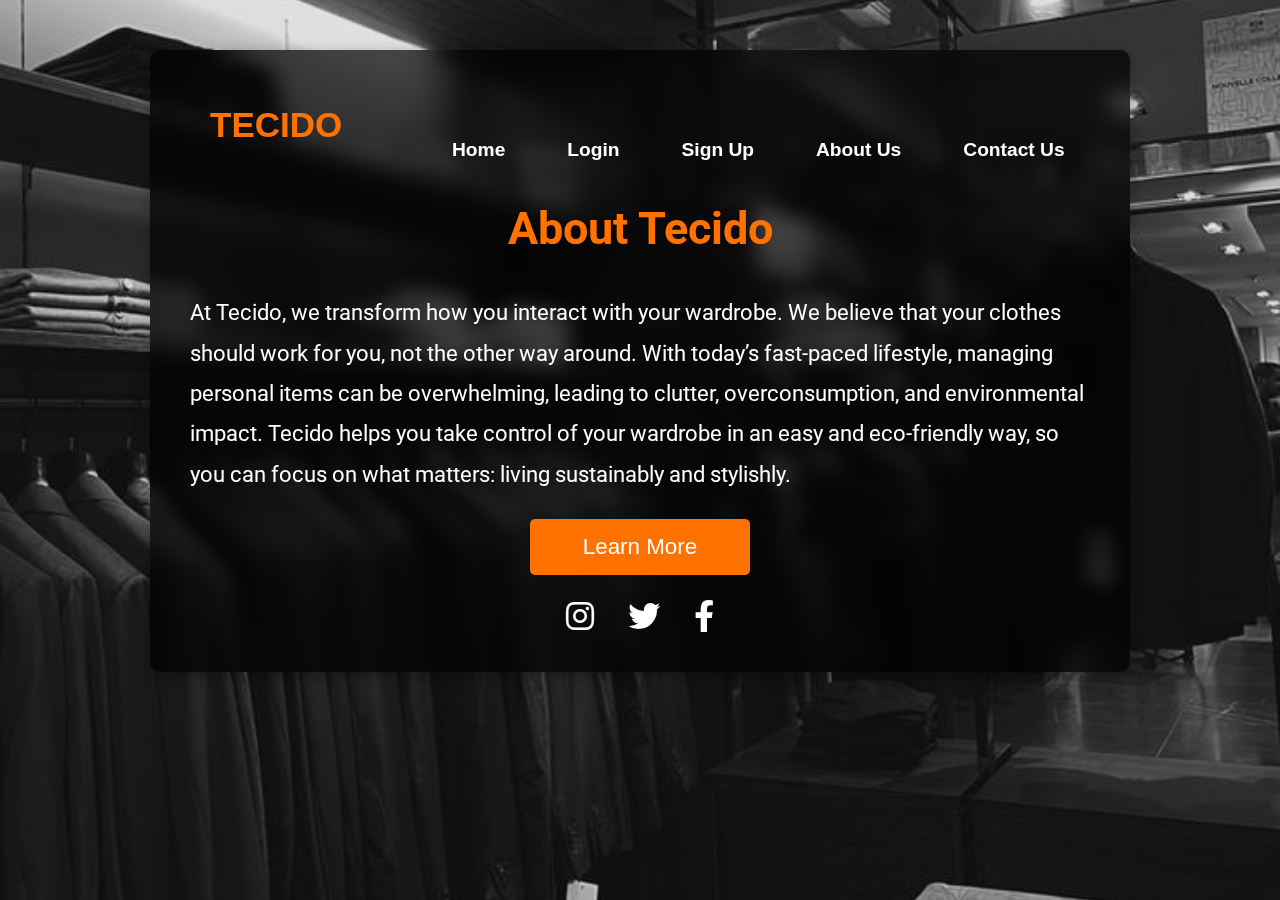
==== commit 4cf4ae3c: "wardrobe css" ====
--- a/templates/about.html
+++ b/templates/about.html
@@ -1,250 +1,134 @@
 <!DOCTYPE html>
 <html lang="en">
-<head>
-  <meta charset="UTF-8">
-  <meta name="viewport" content="width=device-width, initial-scale=1.0">
-  <title>About Tecido</title>
-  <link href="https://fonts.googleapis.com/css2?family=Roboto:wght@400;700&display=swap" rel="stylesheet">
-  <link rel="stylesheet" href="https://cdnjs.cloudflare.com/ajax/libs/font-awesome/6.0.0-beta3/css/all.min.css"> <!-- Font Awesome for icons -->
-  <style>
-    body {
-      font-family: 'Roboto', sans-serif;
-      background-image: url('/static/11.jpg'); /* Use the image name here */
-      background-size: cover; /* This makes the background image cover the entire viewport */
-      background-position: 30% center; /* Move the background image more to the left */
-      background-repeat: no-repeat; /* This prevents the background image from repeating */
-      color: #ffffff;
-      margin: 0;
-      padding: 0;
-      box-sizing: border-box;
-    }
-    .navbar {
-    width: 1200px;
-    height: 75px;
-    margin: auto;
-}
+  <head>
+    <meta charset="UTF-8" />
+    <meta name="viewport" content="width=device-width, initial-scale=1.0" />
+    <title>About Tecido</title>
+    <link
+      href="https://fonts.googleapis.com/css2?family=Roboto:wght@400;700&display=swap"
+      rel="stylesheet"
+    />
+    <link rel="stylesheet" href="/static/styles/about.css" />
+    <link
+      rel="stylesheet"
+      href="https://cdnjs.cloudflare.com/ajax/libs/font-awesome/6.0.0-beta3/css/all.min.css"
+    />
+    <!-- Font Awesome for icons -->
+  </head>
+  <body>
+    <div class="content">
+      <div class="navbar">
+        <div class="icon">
+          <h2 class="logo">TECIDO</h2>
+        </div>
+        <div class="menu">
+          <ul>
+            <li><a href="/">Home</a></li>
+            <li><a href="/login">Login</a></li>
+            <li><a href="/signup">Sign Up</a></li>
+            <li><a href="/about">About Us</a></li>
+            <li><a href="/contactus">Contact Us</a></li>
+          </ul>
+        </div>
+      </div>
+      <h2>About Tecido</h2>
+      <p id="initial-content">
+        At Tecido, we transform how you interact with your wardrobe. We believe
+        that your clothes should work for you, not the other way around. With
+        today’s fast-paced lifestyle, managing personal items can be
+        overwhelming, leading to clutter, overconsumption, and environmental
+        impact. Tecido helps you take control of your wardrobe in an easy and
+        eco-friendly way, so you can focus on what matters: living sustainably
+        and stylishly.
+      </p>
 
-.icon {
-    width: 200px;
-    float: left;
-    height: 70px;
-}
+      <div id="more-content">
+        <h3>How It Works</h3>
+        <ul>
+          <li>
+            <strong>Organize:</strong> Keep track of all your clothing and
+            accessories in one place, creating a virtual wardrobe that’s easy to
+            navigate.
+          </li>
+          <li>
+            <strong>Plan:</strong> Mix and match items to create outfits without
+            rummaging through piles of clothes.
+          </li>
+          <li>
+            <strong>Track:</strong> See how often you wear items and receive
+            recommendations on what to keep or donate for a clutter-free
+            lifestyle.
+          </li>
+          <li>
+            <strong>Sustain:</strong> Gain insights into how your choices affect
+            the environment, helping you reduce overconsumption and live more
+            sustainably.
+          </li>
+        </ul>
 
-.logo {
-    color: #ff7200;
-    font-size: 35px;
-    font-family: Arial;
-    padding-left: 20px;
-    float: left;
-    padding-top: 10px;
-    margin-top: 5px;
-}
+        <h3>Our Values</h3>
+        <ul>
+          <li>
+            <strong>Sustainability:</strong> We prioritize eco-friendly
+            solutions to help you make thoughtful, lasting choices.
+          </li>
+          <li>
+            <strong>Simplicity:</strong> We believe in a clean, simple user
+            experience that makes organizing your wardrobe a breeze.
+          </li>
+          <li>
+            <strong>Mindfulness:</strong> Encouraging conscious consumption for
+            a balanced, clutter-free life.
+          </li>
+          <li>
+            <strong>Style:</strong> We want you to rediscover the potential of
+            your wardrobe and enjoy fashion without compromise.
+          </li>
+        </ul>
 
-.menu {
-    width: 700px;
-    float: left;
-    height: 75px;
-}
+        <h3>Join Us</h3>
+        <p>
+          Join thousands of others who are decluttering their lives and reducing
+          their environmental impact with Tecido. Start your journey toward a
+          more sustainable, organized wardrobe today!
+        </p>
+      </div>
 
-ul {
-    float: left;
-    display: flex;
-    align-items: center;
-    justify-content: flex-end;
-}
+      <button id="learn-more-btn" onclick="toggleContent()">Learn More</button>
 
-ul li {
-    list-style: none;
-    margin-left: 62px;
-    margin-top: 27px;
-    font-size: 1.2rem;
-}
-
-ul li a {
-    text-decoration: none;
-    color: #fff;
-    font-family: Arial;
-    font-weight: bold;
-    transition: 0.4s ease-in-out;
-}
-
-ul li a:hover {
-    color: #ff7200;
-}
-
-    .content {
-      background: rgba(0, 0, 0, 0.7); /* Semi-transparent black for glass effect */
-      color: #ffffff;
-      padding: 40px;
-      border-radius: 10px;
-      max-width: 900px;
-      margin: 50px auto;
-      box-shadow: 0 4px 15px rgba(0, 0, 0, 0.3);
-      backdrop-filter: blur(10px); /* Blur effect for glassy look */
-    }
-
-    h2, h3 {
-      color: #ff7200; /* Orange color for main headings */
-      font-size: 2.8em; /* Increased font size */
-      text-align: center;
-    }
-
-    h3 {
-      font-size: 2.1em;
-      margin-top: 30px;
-    }
-
-    p, li {
-      line-height: 1.8;
-      font-size: 1.4em; /* Increased font size for simple sentences */
-      color: #ffffff; /* Simple sentences in white */
-    }
-
-    ul {
-      list-style-type: none;
-      padding: 0;
-    }
-
-    li {
-      margin-bottom: 15px;
-    }
-
-    #more-content {
-      display: none;
-      margin-top: 15px;
-      padding: 20px; /* Padding inside the box */
-      border: 2px solid #e66000; /* Border color */
-      border-radius: 10px; /* Rounded corners */
-      background-color: rgba(255, 255, 255, 0.1); /* Slightly transparent background */
-    }
-
-    #learn-more-btn {
-      display: block;
-      background-color: #ff7200; /* Orange background */
-      color: white;
-      border: none;
-      padding: 15px 25px;
-      cursor: pointer;
-      border-radius: 5px;
-      text-align: center;
-      font-size: 1.4em; /* Larger button text */
-      transition: background-color 0.3s ease, transform 0.2s ease; /* Add transform transition */
-      margin: 25px auto;
-      width: 220px;
-    }
-
-    #learn-more-btn:hover {
-      background-color: #e66000; /* Darker orange on hover */
-      transform: scale(1.05); /* Slightly enlarge button on hover */
-    }
-
-    /* Media Queries for responsive design */
-    @media screen and (max-width: 768px) {
-      .content {
-        padding: 25px;
-      }
-
-      h2 {
-        font-size: 2.4em;
-      }
-
-      h3 {
-        font-size: 1.8em;
-      }
-
-      p {
-        font-size: 1.2em;
-      }
-
-      #learn-more-btn {
-        width: 100%;
-        font-size: 1.2em;
-      }
-    }
-
-    /* Social Media Links Style */
-    .social-media {
-      text-align: center;
-      margin-top: 20px;
-    }
-
-    .social-media a {
-      margin: 0 15px;
-      color: #ffffff; /* Icon color */
-      font-size: 2em; /* Size of icons */
-      text-decoration: none;
-      transition: color 0.3s ease;
-    }
-
-    .social-media a:hover {
-      color: #ff7200; /* Change color on hover */
-    }
-  </style>
-</head>
-<body>
-
-  <div class="content">
-    <div class="navbar">
-      <div class="icon">
-          <h2 class="logo">TECIDO</h2>
+      <!-- Social Media Links Section -->
+      <div class="social-media">
+        <!-- <h3>Know More About Us</h3> -->
+        <a
+          href="https://www.instagram.com/yourprofile"
+          target="_blank"
+          class="fab fa-instagram"
+        ></a>
+        <a
+          href="https://twitter.com/yourprofile"
+          target="_blank"
+          class="fab fa-twitter"
+        ></a>
+        <a
+          href="https://www.facebook.com/yourprofile"
+          target="_blank"
+          class="fab fa-facebook-f"
+        ></a>
       </div>
-      <div class="menu">
-          <ul>
-              <li><a href="#">Login</a></li>
-              <li><a href="#">Sign Up</a></li>
-              <li><a href="#">About Us</a></li>
-              <li><a href="#">Contact Us</a></li>
-          </ul>
-      </div>
-  </div>
-    <h2>About Tecido</h2>
-    <p id="initial-content">At Tecido, we transform how you interact with your wardrobe. We believe that your clothes should work for you, not the other way around. With today’s fast-paced lifestyle, managing personal items can be overwhelming, leading to clutter, overconsumption, and environmental impact. Tecido helps you take control of your wardrobe in an easy and eco-friendly way, so you can focus on what matters: living sustainably and stylishly.</p>
-    
-    <div id="more-content">
-      <h3>How It Works</h3>
-      <ul>
-        <li><strong>Organize:</strong> Keep track of all your clothing and accessories in one place, creating a virtual wardrobe that’s easy to navigate.</li>
-        <li><strong>Plan:</strong> Mix and match items to create outfits without rummaging through piles of clothes.</li>
-        <li><strong>Track:</strong> See how often you wear items and receive recommendations on what to keep or donate for a clutter-free lifestyle.</li>
-        <li><strong>Sustain:</strong> Gain insights into how your choices affect the environment, helping you reduce overconsumption and live more sustainably.</li>
-      </ul>
-      
-      <h3>Our Values</h3>
-      <ul>
-        <li><strong>Sustainability:</strong> We prioritize eco-friendly solutions to help you make thoughtful, lasting choices.</li>
-        <li><strong>Simplicity:</strong> We believe in a clean, simple user experience that makes organizing your wardrobe a breeze.</li>
-        <li><strong>Mindfulness:</strong> Encouraging conscious consumption for a balanced, clutter-free life.</li>
-        <li><strong>Style:</strong> We want you to rediscover the potential of your wardrobe and enjoy fashion without compromise.</li>
-      </ul>
-      
-      <h3>Join Us</h3>
-      <p>Join thousands of others who are decluttering their lives and reducing their environmental impact with Tecido. Start your journey toward a more sustainable, organized wardrobe today!</p>
     </div>
 
-    <button id="learn-more-btn" onclick="toggleContent()">Learn More</button>
-
-    <!-- Social Media Links Section -->
-    <div class="social-media">
-      <h3>Know More About Us</h3>
-      <a href="https://www.instagram.com/yourprofile" target="_blank" class="fab fa-instagram"></a>
-      <a href="https://twitter.com/yourprofile" target="_blank" class="fab fa-twitter"></a>
-      <a href="https://www.facebook.com/yourprofile" target="_blank" class="fab fa-facebook-f"></a>
-    </div>
-  </div>
-
-  <script>
-    function toggleContent() {
-      var moreContent = document.getElementById('more-content');
-      var button = document.getElementById('learn-more-btn');
-      if (moreContent.style.display === 'none') {
-        moreContent.style.display = 'block';
-        button.innerText = 'Show Less';
-      } else {
-        moreContent.style.display = 'none';
-        button.innerText = 'Learn More';
+    <script>
+      function toggleContent() {
+        var moreContent = document.getElementById("more-content");
+        var button = document.getElementById("learn-more-btn");
+        if (moreContent.style.display === "none") {
+          moreContent.style.display = "block";
+          button.innerText = "Show Less";
+        } else {
+          moreContent.style.display = "none";
+          button.innerText = "Learn More";
+        }
       }
-    }
-  </script>
-
-</body>
+    </script>
+  </body>
 </html>
--- a/static/styles/about.css
+++ b/static/styles/about.css
@@ -0,0 +1,181 @@
+body {
+  font-family: "Roboto", sans-serif;
+  background-image: url("/static/11.jpg"); /* Use the image name here */
+  background-size: cover; /* This makes the background image cover the entire viewport */
+  background-position: 30% center; /* Move the background image more to the left */
+  background-repeat: no-repeat; /* This prevents the background image from repeating */
+  color: #ffffff;
+  margin: 0;
+  padding: 0;
+  box-sizing: border-box;
+}
+.navbar {
+  width: 1200px;
+  height: 75px;
+  margin: auto;
+  display: flex;
+  flex-direction: row;
+}
+
+.icon {
+  width: 200px;
+  float: left;
+  height: 70px;
+}
+
+.logo {
+  color: #ff7200;
+  font-size: 35px;
+  font-family: Arial;
+  padding-left: 20px;
+  float: left;
+  padding-top: 10px;
+  margin-top: 5px;
+}
+
+.menu {
+  width: 700px;
+  float: left;
+  height: 75px;
+}
+
+ul {
+  float: left;
+  display: flex;
+  align-items: center;
+  justify-content: flex-end;
+}
+
+ul li {
+  list-style: none;
+  margin-left: 62px;
+  margin-top: 27px;
+  font-size: 1.2rem;
+}
+
+ul li a {
+  text-decoration: none;
+  color: #fff;
+  font-family: Arial;
+  font-weight: bold;
+  transition: 0.4s ease-in-out;
+}
+
+ul li a:hover {
+  color: #ff7200;
+}
+
+.content {
+  background: rgba(0, 0, 0, 0.7); /* Semi-transparent black for glass effect */
+  color: #ffffff;
+  padding: 40px;
+  border-radius: 10px;
+  max-width: 900px;
+  margin: 50px auto;
+  box-shadow: 0 4px 15px rgba(0, 0, 0, 0.3);
+  backdrop-filter: blur(10px); /* Blur effect for glassy look */
+}
+
+h2,
+h3 {
+  color: #ff7200; /* Orange color for main headings */
+  font-size: 2.8em; /* Increased font size */
+  text-align: center;
+}
+
+h3 {
+  font-size: 2.1em;
+  margin-top: 30px;
+}
+
+p,
+li {
+  line-height: 1.8;
+  font-size: 1.4em; /* Increased font size for simple sentences */
+  color: #ffffff; /* Simple sentences in white */
+}
+
+ul {
+  list-style-type: none;
+  padding: 0;
+}
+
+li {
+  margin-bottom: 15px;
+}
+
+#more-content {
+  display: none;
+  margin-top: 15px;
+  padding: 20px; /* Padding inside the box */
+  border: 2px solid #e66000; /* Border color */
+  border-radius: 10px; /* Rounded corners */
+  background-color: rgba(
+    255,
+    255,
+    255,
+    0.1
+  ); /* Slightly transparent background */
+}
+
+#learn-more-btn {
+  display: block;
+  background-color: #ff7200; /* Orange background */
+  color: white;
+  border: none;
+  padding: 15px 25px;
+  cursor: pointer;
+  border-radius: 5px;
+  text-align: center;
+  font-size: 1.4em; /* Larger button text */
+  transition: background-color 0.3s ease, transform 0.2s ease; /* Add transform transition */
+  margin: 25px auto;
+  width: 220px;
+}
+
+#learn-more-btn:hover {
+  background-color: #e66000; /* Darker orange on hover */
+  transform: scale(1.05); /* Slightly enlarge button on hover */
+}
+
+/* Media Queries for responsive design */
+@media screen and (max-width: 768px) {
+  .content {
+    padding: 25px;
+  }
+
+  h2 {
+    font-size: 2.4em;
+  }
+
+  h3 {
+    font-size: 1.8em;
+  }
+
+  p {
+    font-size: 1.2em;
+  }
+
+  #learn-more-btn {
+    width: 100%;
+    font-size: 1.2em;
+  }
+}
+
+/* Social Media Links Style */
+.social-media {
+  text-align: center;
+  margin-top: 20px;
+}
+
+.social-media a {
+  margin: 0 15px;
+  color: #ffffff; /* Icon color */
+  font-size: 2em; /* Size of icons */
+  text-decoration: none;
+  transition: color 0.3s ease;
+}
+
+.social-media a:hover {
+  color: #ff7200; /* Change color on hover */
+}
